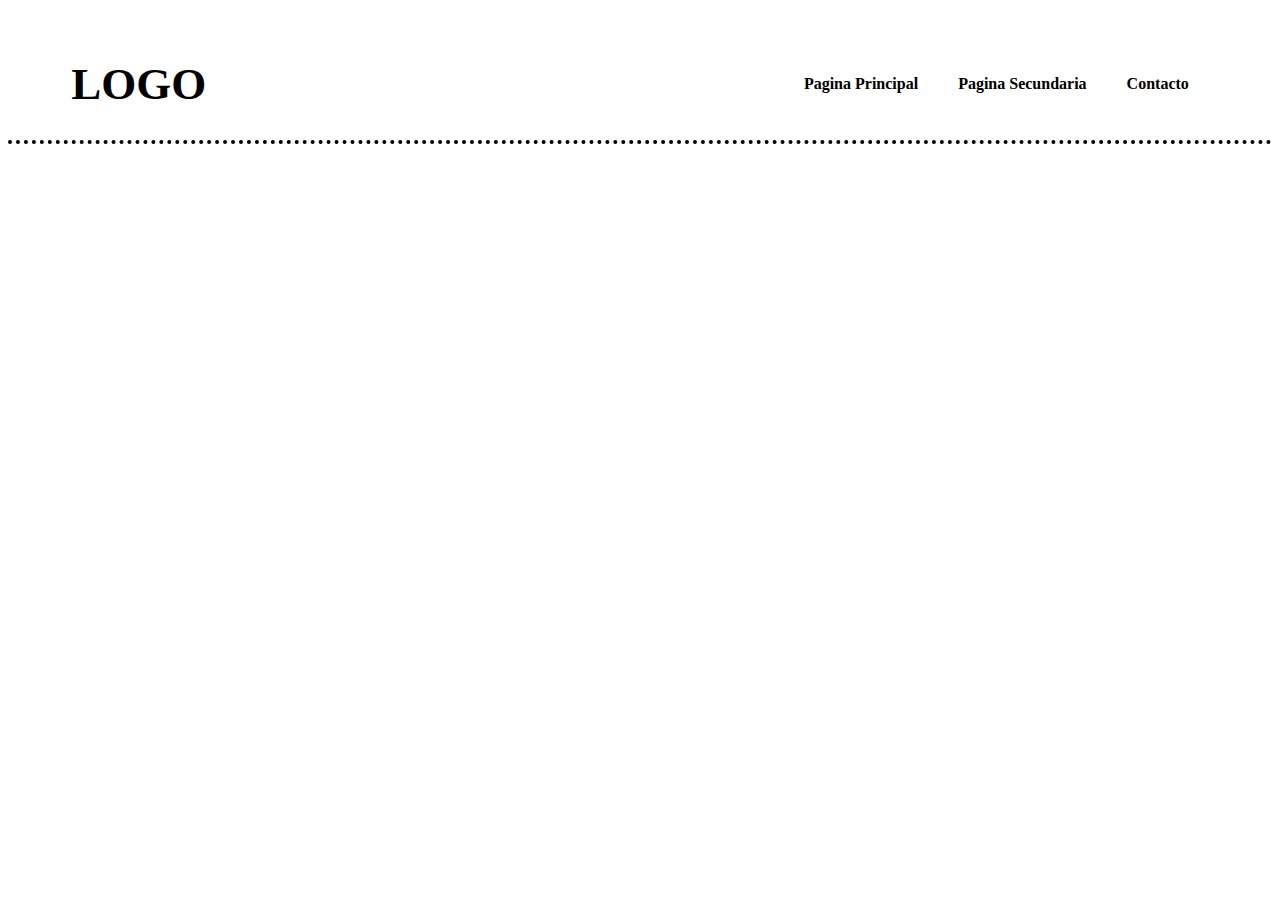
==== index.html @ c2d1339f "Inicio de la pagina" ====
<!DOCTYPE html>
<html lang="es">
<head>
    <meta charset="UTF-8">
    <meta name="viewport" content="width=device-width, initial-scale=1.0">
    <title>Pagina Principal</title>
    <link rel="stylesheet" href="estilo.css">
</head>
<body>
    <header>
        <nav>
            <h1>LOGO</h1>
            <div>
                    <a href="">Pagina Principal</a>
                    <a href="">Pagina Secundaria</a>
                    <a href="">Contacto</a>
            </div>
        </nav>
    </header>
</body>
</html>
---- estilo.css ----
nav {
    display: flex;
    align-items: center;
    justify-content: space-between;
    padding-top: 20px;
    padding-left: 5%;
    padding-right: 5%;
    font-weight: bold;
    border-bottom: 4px dotted black;
}

h1 {
    font-size: 45px;
}

div{
    display: flex;
    justify-content: space-between;
}

a {
    color: black;
    text-decoration: none;
    padding: 20px;
}

a:hover {
    color: aqua;
}
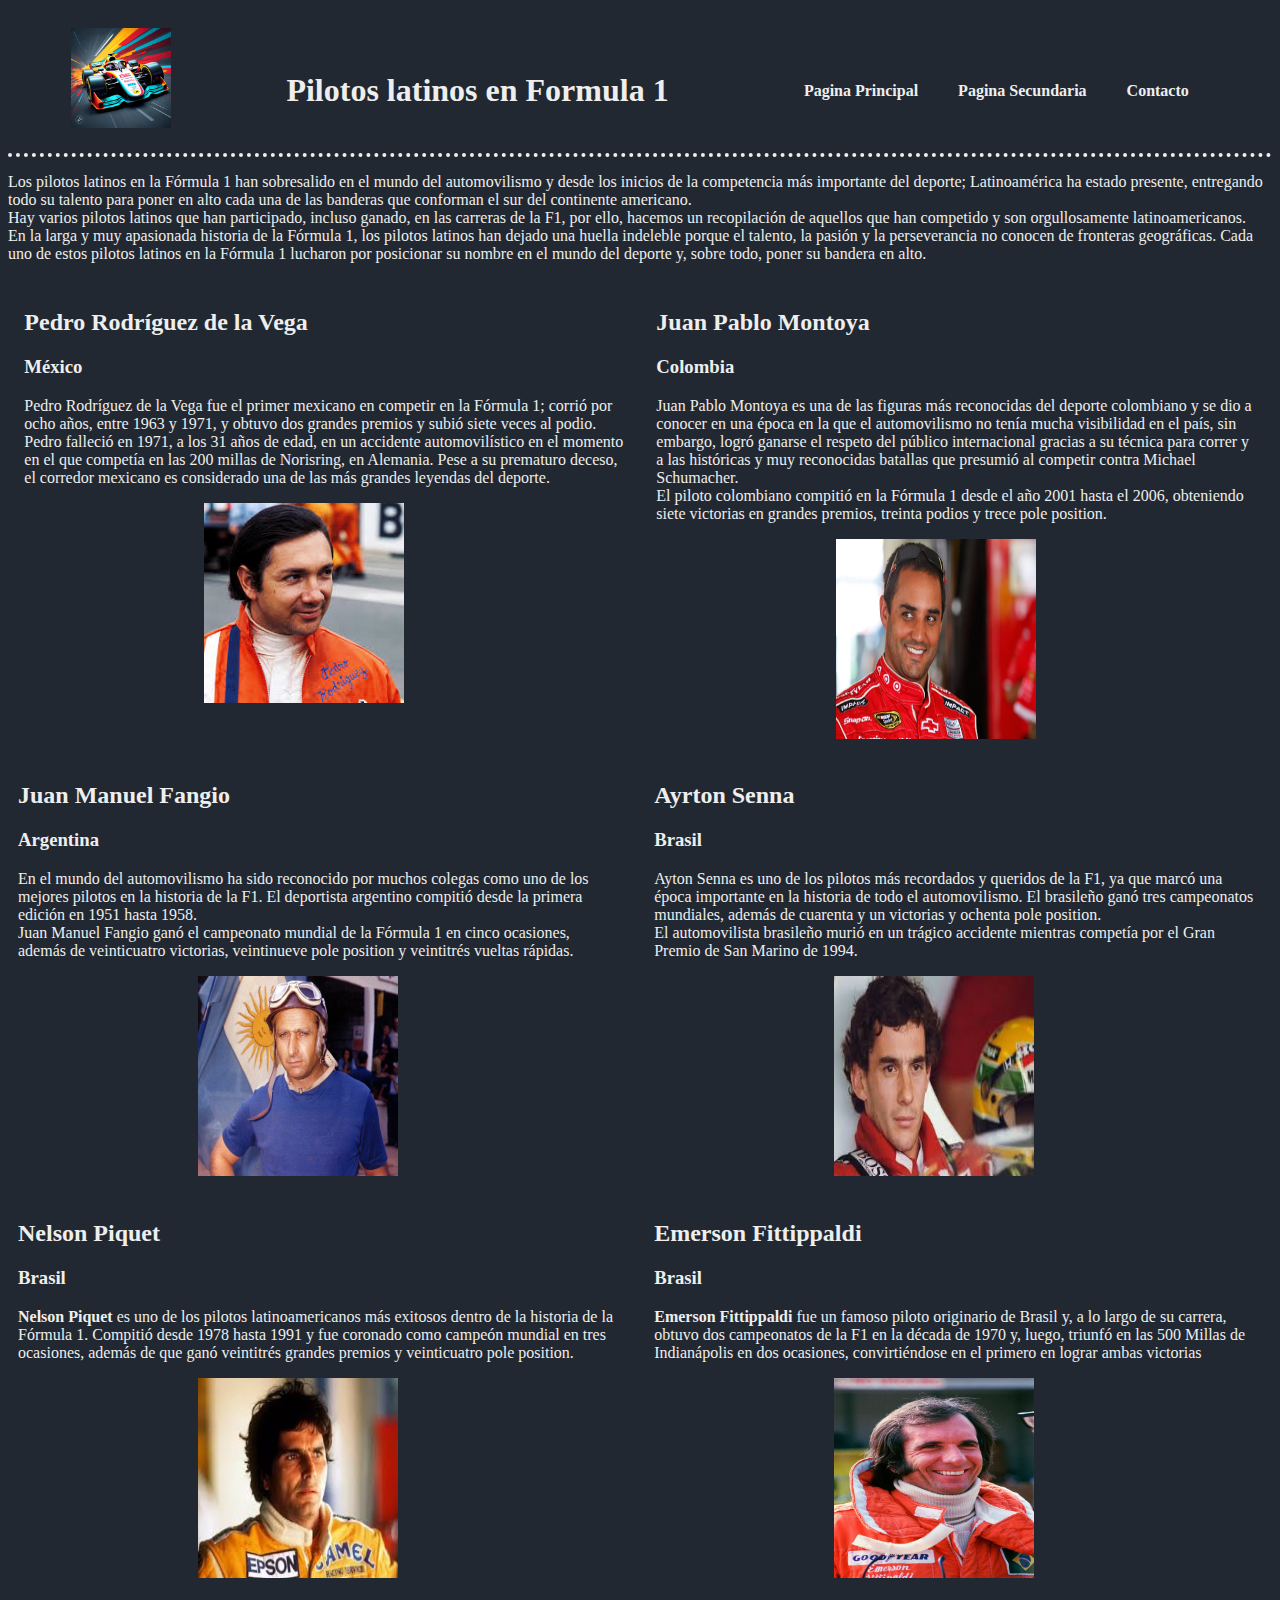
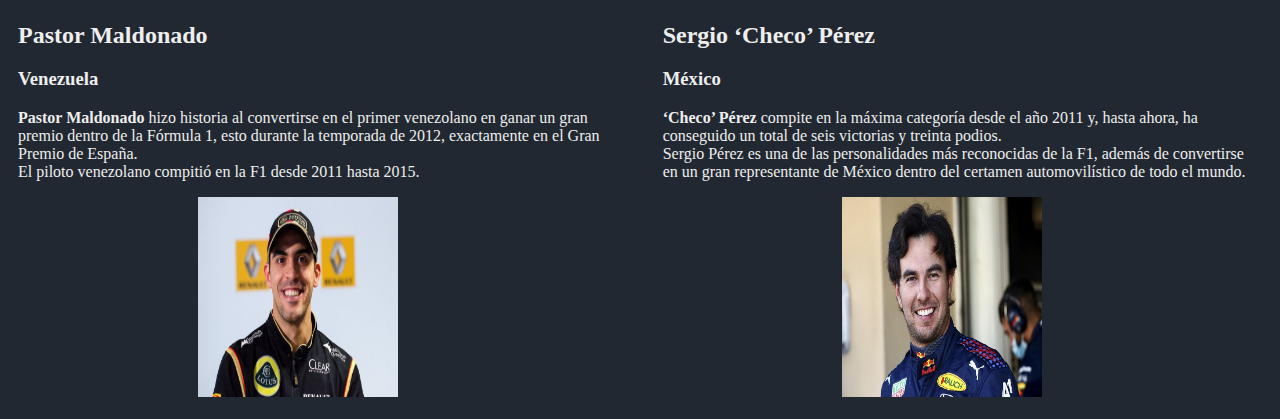
==== commit 8730de37: "Avance en la pagina principal" ====
--- a/index.html
+++ b/index.html
@@ -9,13 +9,113 @@
 <body>
     <header>
         <nav>
-            <h1>LOGO</h1>
-            <div>
+            <img src="img/logo_de_una_pagina_web_de_una_formula_uno_orientada_en_latinoamerica.jpeg" alt="" id="logo">
+            <h1 id="titulo">Pilotos latinos en Formula 1</h1>
+            <div id="menu">
                     <a href="">Pagina Principal</a>
                     <a href="">Pagina Secundaria</a>
                     <a href="">Contacto</a>
             </div>
         </nav>
     </header>
+    <div>
+        <p>
+            Los pilotos latinos en la Fórmula 1 han sobresalido en el mundo del automovilismo y desde los inicios de la competencia más importante del deporte; Latinoamérica ha estado presente, entregando todo su talento para poner en alto cada una de las banderas que conforman el sur del continente americano.
+            <br>
+            Hay varios pilotos latinos que han participado, incluso ganado, en las carreras de la F1, por ello, hacemos un recopilación de aquellos que han competido y son orgullosamente latinoamericanos.
+            <br>
+            En la larga y muy apasionada historia de la Fórmula 1, los pilotos latinos han dejado una huella indeleble porque el talento, la pasión y la perseverancia no conocen de fronteras geográficas. Cada uno de estos pilotos latinos en la Fórmula 1 lucharon por posicionar su nombre en el mundo del deporte y, sobre todo, poner su bandera en alto.
+        </p>
+    </div>
+    <div id="contenedor">
+        <br>
+        <div class="pilotos">
+            <h2>Pedro Rodríguez de la Vega</h2>
+            <h3>México</h3>
+            <p>
+                Pedro Rodríguez de la Vega fue el primer mexicano en competir en la Fórmula 1; corrió por ocho años, entre 1963 y 1971, y obtuvo dos grandes premios y subió siete veces al podio.
+                <br>
+                Pedro falleció en 1971, a los 31 años de edad, en un accidente automovilístico en el momento en el que competía en las 200 millas de Norisring, en Alemania. Pese a su prematuro deceso, el corredor mexicano es considerado una de las más grandes leyendas del deporte.
+            </p>
+            <img src="img/Pedro Rodríguez de la Vega.jpeg" alt="" class="imgPiloto">
+        </div>
+        <br>
+        <div class="pilotos">
+            <h2>Juan Pablo Montoya</h2>
+            <h3>Colombia</h3>
+            <p>
+                Juan Pablo Montoya es una de las figuras más reconocidas del deporte colombiano y se dio a conocer en una época en la que el automovilismo no tenía mucha visibilidad en el país, sin embargo, logró ganarse el respeto del público internacional gracias a su técnica para correr y a las históricas y muy reconocidas batallas que presumió al competir contra Michael Schumacher.
+                <br>
+                El piloto colombiano compitió en la Fórmula 1 desde el año 2001 hasta el 2006, obteniendo siete victorias en grandes premios, treinta podios y trece pole position.
+            </p>
+            <img src="img/Juan Pablo Montoya.jpg" alt="" class="imgPiloto">
+        </div>
+        <br>
+        <div class="pilotos">
+            <h2>Juan Manuel Fangio</h2>
+            <h3>Argentina</h3>
+            <p>
+                En el mundo del automovilismo ha sido reconocido por muchos colegas como uno de los mejores pilotos en la historia de la F1. El deportista argentino compitió desde la primera edición en 1951 hasta 1958.
+                <br>
+                Juan Manuel Fangio ganó el campeonato mundial de la Fórmula 1 en cinco ocasiones, además de veinticuatro victorias, veintinueve pole position y veintitrés vueltas rápidas.
+            </p>
+            <img src="img/Juan Manuel Fangio.jpg" alt="" class="imgPiloto">
+        </div>
+        <br>
+        <div class="pilotos">
+            <h2>Ayrton Senna</h2>
+            <h3>Brasil</h3>
+            <p>
+                Ayton Senna es uno de los pilotos más recordados y queridos de la F1, ya que marcó una época importante en la historia de todo el automovilismo. El brasileño ganó tres campeonatos mundiales, además de cuarenta y un victorias y ochenta pole position.
+                <br>
+                El automovilista brasileño murió en un trágico accidente mientras competía por el Gran Premio de San Marino de 1994.
+            </p>
+            <img src="img/Ayrton Senna.jpeg" alt="" class="imgPiloto">
+        </div>
+        <br>
+        <div class="pilotos">
+            <h2>Nelson Piquet</h2>
+            <h3>Brasil</h3>
+            <p>
+                <strong>Nelson Piquet</strong> es uno de los pilotos latinoamericanos más exitosos dentro de la historia de la Fórmula 1. Compitió desde 1978 hasta 1991 y fue coronado como campeón mundial en tres ocasiones, además de que ganó veintitrés grandes premios y veinticuatro pole position.
+            </p>
+            <img src="img/Nelson Piquet.jpeg" alt="" class="imgPiloto">
+        </div>
+        <br>
+        <div class="pilotos">
+            <h2>Emerson Fittippaldi</h2>
+            <h3>Brasil</h3>
+            <p>
+                <strong>Emerson Fittippaldi</strong> fue un famoso piloto originario de Brasil y, a lo largo de su carrera, obtuvo dos campeonatos de la F1 en la década de 1970 y, luego, triunfó en las 500 Millas de Indianápolis en dos ocasiones, convirtiéndose en el primero en lograr ambas victorias
+            </p>
+            <img src="img/Emerson Fittippaldi.jpg" alt="" class="imgPiloto">
+        </div>
+        <br>
+        <div class="pilotos">
+            <h2>Pastor Maldonado</h2>
+            <h3>Venezuela</h3>
+            <p>
+                <strong>Pastor Maldonado</strong> hizo historia al convertirse en el primer venezolano en ganar un gran premio dentro de la Fórmula 1, esto durante la temporada de 2012, exactamente en el Gran Premio de España.
+                <br>
+                El piloto venezolano compitió en la F1 desde 2011 hasta 2015.
+            </p>
+            <img src="img/Pastor Maldonado.jpg" alt="" class="imgPiloto">
+        </div>
+        <br>
+        <div class="pilotos">
+            <h2>Sergio ‘Checo’ Pérez</h2>
+            <h3>México</h3>
+            <p>
+                <strong>‘Checo’ Pérez</strong> compite en la máxima categoría desde el año 2011 y, hasta ahora, ha conseguido un total de seis victorias y treinta podios.
+                <br>
+                Sergio Pérez es una de las personalidades más reconocidas de la F1, además de convertirse en un gran representante de México dentro del certamen automovilístico de todo el mundo.
+            </p>
+            <img src="img/Sergio ‘Checo’ Pérez.jpg" alt="" class="imgPiloto">
+        </div>
+    </div>
+
+
+    
+
 </body>
 </html>--- a/estilo.css
+++ b/estilo.css
@@ -1,3 +1,7 @@
+body {
+    background-color: rgb(34, 40, 49);
+}
+
 nav {
     display: flex;
     align-items: center;
@@ -6,24 +10,52 @@
     padding-left: 5%;
     padding-right: 5%;
     font-weight: bold;
-    border-bottom: 4px dotted black;
+    border-bottom: 4px dotted rgb(238, 238, 238);
 }
 
-h1 {
-    font-size: 45px;
+#logo {
+    width: 100px;
+    height: 100px;
+    padding-bottom: 25px;
 }
 
-div{
+#titulo{
+    color: rgb(238, 238, 238);
+}
+
+#menu{
     display: flex;
     justify-content: space-between;
 }
 
 a {
-    color: black;
+    color: rgb(238, 238, 238);
     text-decoration: none;
     padding: 20px;
 }
 
 a:hover {
-    color: aqua;
+    color: rgb(0, 173, 181);
+}
+
+#contenedor {
+    display: flex;
+    flex-wrap: wrap; /* Asegura que las columnas se mantengan en una sola fila */
+    justify-content: space-between; /* Espacio entre columnas */
+}
+
+.pilotos{
+    flex: 0 0 49%; /* Hace que cada columna ocupe el 49% del ancho del contenedor */
+    padding: 10px;
+    box-sizing: border-box;
+}
+
+p,h2,h3 {
+    color: rgb(238, 238, 238);
+}
+
+.imgPiloto{
+    padding-left: 30%;
+    width: 200px;
+    height: 200px;
 }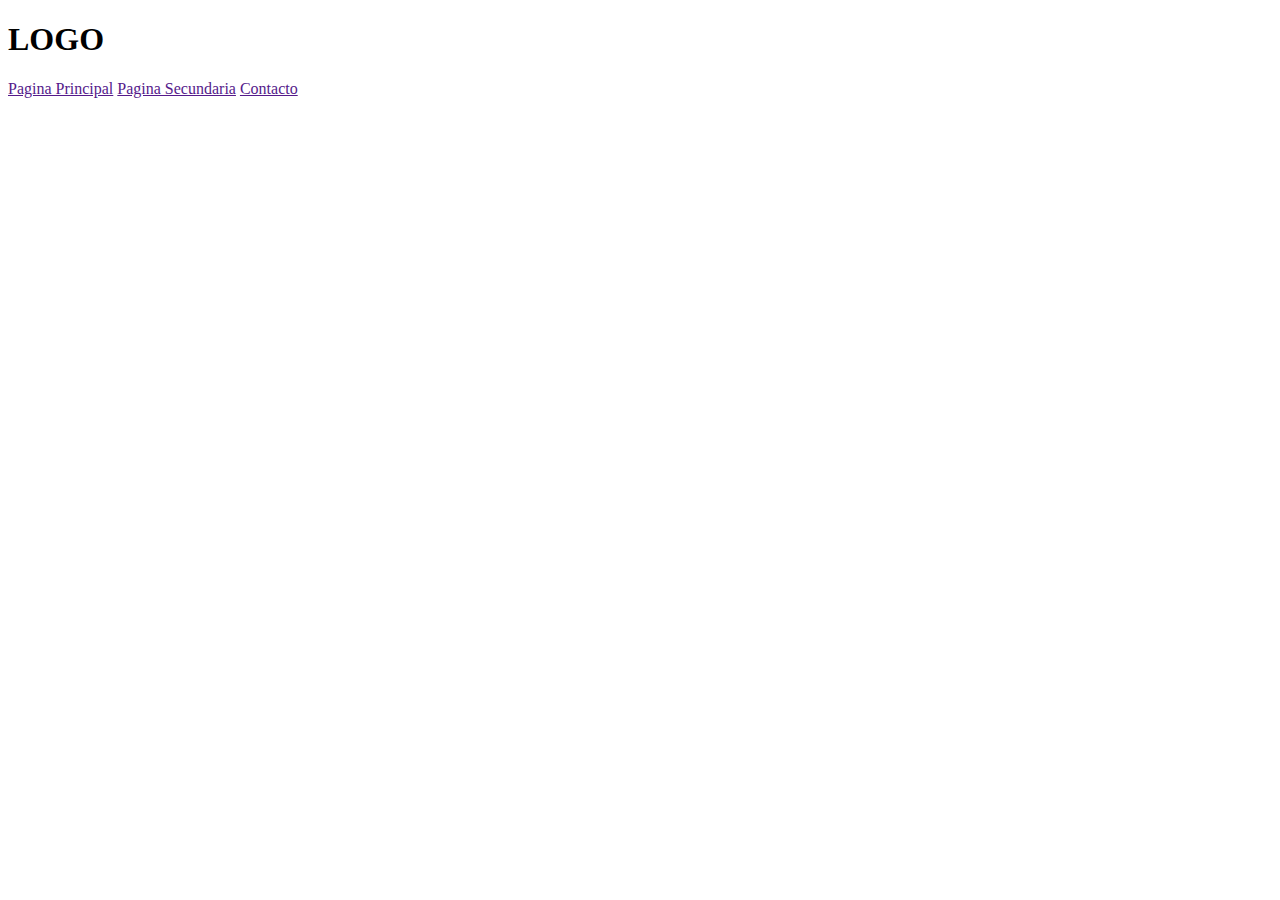
==== commit bcc73770: "Solo estructura" ====
--- a/index.html
+++ b/index.html
@@ -1,121 +1,20 @@
 <!DOCTYPE html>
-<html lang="es">
+<html lang="en">
 <head>
     <meta charset="UTF-8">
     <meta name="viewport" content="width=device-width, initial-scale=1.0">
-    <title>Pagina Principal</title>
-    <link rel="stylesheet" href="estilo.css">
+    <title>Formula 1</title>
 </head>
 <body>
     <header>
         <nav>
-            <img src="img/logo_de_una_pagina_web_de_una_formula_uno_orientada_en_latinoamerica.jpeg" alt="" id="logo">
-            <h1 id="titulo">Pilotos latinos en Formula 1</h1>
-            <div id="menu">
+            <h1>LOGO</h1>
+            <div>
                     <a href="">Pagina Principal</a>
                     <a href="">Pagina Secundaria</a>
                     <a href="">Contacto</a>
             </div>
         </nav>
-    </header>
-    <div>
-        <p>
-            Los pilotos latinos en la Fórmula 1 han sobresalido en el mundo del automovilismo y desde los inicios de la competencia más importante del deporte; Latinoamérica ha estado presente, entregando todo su talento para poner en alto cada una de las banderas que conforman el sur del continente americano.
-            <br>
-            Hay varios pilotos latinos que han participado, incluso ganado, en las carreras de la F1, por ello, hacemos un recopilación de aquellos que han competido y son orgullosamente latinoamericanos.
-            <br>
-            En la larga y muy apasionada historia de la Fórmula 1, los pilotos latinos han dejado una huella indeleble porque el talento, la pasión y la perseverancia no conocen de fronteras geográficas. Cada uno de estos pilotos latinos en la Fórmula 1 lucharon por posicionar su nombre en el mundo del deporte y, sobre todo, poner su bandera en alto.
-        </p>
-    </div>
-    <div id="contenedor">
-        <br>
-        <div class="pilotos">
-            <h2>Pedro Rodríguez de la Vega</h2>
-            <h3>México</h3>
-            <p>
-                Pedro Rodríguez de la Vega fue el primer mexicano en competir en la Fórmula 1; corrió por ocho años, entre 1963 y 1971, y obtuvo dos grandes premios y subió siete veces al podio.
-                <br>
-                Pedro falleció en 1971, a los 31 años de edad, en un accidente automovilístico en el momento en el que competía en las 200 millas de Norisring, en Alemania. Pese a su prematuro deceso, el corredor mexicano es considerado una de las más grandes leyendas del deporte.
-            </p>
-            <img src="img/Pedro Rodríguez de la Vega.jpeg" alt="" class="imgPiloto">
-        </div>
-        <br>
-        <div class="pilotos">
-            <h2>Juan Pablo Montoya</h2>
-            <h3>Colombia</h3>
-            <p>
-                Juan Pablo Montoya es una de las figuras más reconocidas del deporte colombiano y se dio a conocer en una época en la que el automovilismo no tenía mucha visibilidad en el país, sin embargo, logró ganarse el respeto del público internacional gracias a su técnica para correr y a las históricas y muy reconocidas batallas que presumió al competir contra Michael Schumacher.
-                <br>
-                El piloto colombiano compitió en la Fórmula 1 desde el año 2001 hasta el 2006, obteniendo siete victorias en grandes premios, treinta podios y trece pole position.
-            </p>
-            <img src="img/Juan Pablo Montoya.jpg" alt="" class="imgPiloto">
-        </div>
-        <br>
-        <div class="pilotos">
-            <h2>Juan Manuel Fangio</h2>
-            <h3>Argentina</h3>
-            <p>
-                En el mundo del automovilismo ha sido reconocido por muchos colegas como uno de los mejores pilotos en la historia de la F1. El deportista argentino compitió desde la primera edición en 1951 hasta 1958.
-                <br>
-                Juan Manuel Fangio ganó el campeonato mundial de la Fórmula 1 en cinco ocasiones, además de veinticuatro victorias, veintinueve pole position y veintitrés vueltas rápidas.
-            </p>
-            <img src="img/Juan Manuel Fangio.jpg" alt="" class="imgPiloto">
-        </div>
-        <br>
-        <div class="pilotos">
-            <h2>Ayrton Senna</h2>
-            <h3>Brasil</h3>
-            <p>
-                Ayton Senna es uno de los pilotos más recordados y queridos de la F1, ya que marcó una época importante en la historia de todo el automovilismo. El brasileño ganó tres campeonatos mundiales, además de cuarenta y un victorias y ochenta pole position.
-                <br>
-                El automovilista brasileño murió en un trágico accidente mientras competía por el Gran Premio de San Marino de 1994.
-            </p>
-            <img src="img/Ayrton Senna.jpeg" alt="" class="imgPiloto">
-        </div>
-        <br>
-        <div class="pilotos">
-            <h2>Nelson Piquet</h2>
-            <h3>Brasil</h3>
-            <p>
-                <strong>Nelson Piquet</strong> es uno de los pilotos latinoamericanos más exitosos dentro de la historia de la Fórmula 1. Compitió desde 1978 hasta 1991 y fue coronado como campeón mundial en tres ocasiones, además de que ganó veintitrés grandes premios y veinticuatro pole position.
-            </p>
-            <img src="img/Nelson Piquet.jpeg" alt="" class="imgPiloto">
-        </div>
-        <br>
-        <div class="pilotos">
-            <h2>Emerson Fittippaldi</h2>
-            <h3>Brasil</h3>
-            <p>
-                <strong>Emerson Fittippaldi</strong> fue un famoso piloto originario de Brasil y, a lo largo de su carrera, obtuvo dos campeonatos de la F1 en la década de 1970 y, luego, triunfó en las 500 Millas de Indianápolis en dos ocasiones, convirtiéndose en el primero en lograr ambas victorias
-            </p>
-            <img src="img/Emerson Fittippaldi.jpg" alt="" class="imgPiloto">
-        </div>
-        <br>
-        <div class="pilotos">
-            <h2>Pastor Maldonado</h2>
-            <h3>Venezuela</h3>
-            <p>
-                <strong>Pastor Maldonado</strong> hizo historia al convertirse en el primer venezolano en ganar un gran premio dentro de la Fórmula 1, esto durante la temporada de 2012, exactamente en el Gran Premio de España.
-                <br>
-                El piloto venezolano compitió en la F1 desde 2011 hasta 2015.
-            </p>
-            <img src="img/Pastor Maldonado.jpg" alt="" class="imgPiloto">
-        </div>
-        <br>
-        <div class="pilotos">
-            <h2>Sergio ‘Checo’ Pérez</h2>
-            <h3>México</h3>
-            <p>
-                <strong>‘Checo’ Pérez</strong> compite en la máxima categoría desde el año 2011 y, hasta ahora, ha conseguido un total de seis victorias y treinta podios.
-                <br>
-                Sergio Pérez es una de las personalidades más reconocidas de la F1, además de convertirse en un gran representante de México dentro del certamen automovilístico de todo el mundo.
-            </p>
-            <img src="img/Sergio ‘Checo’ Pérez.jpg" alt="" class="imgPiloto">
-        </div>
-    </div>
-
-
-    
-
+    </header> 
 </body>
 </html>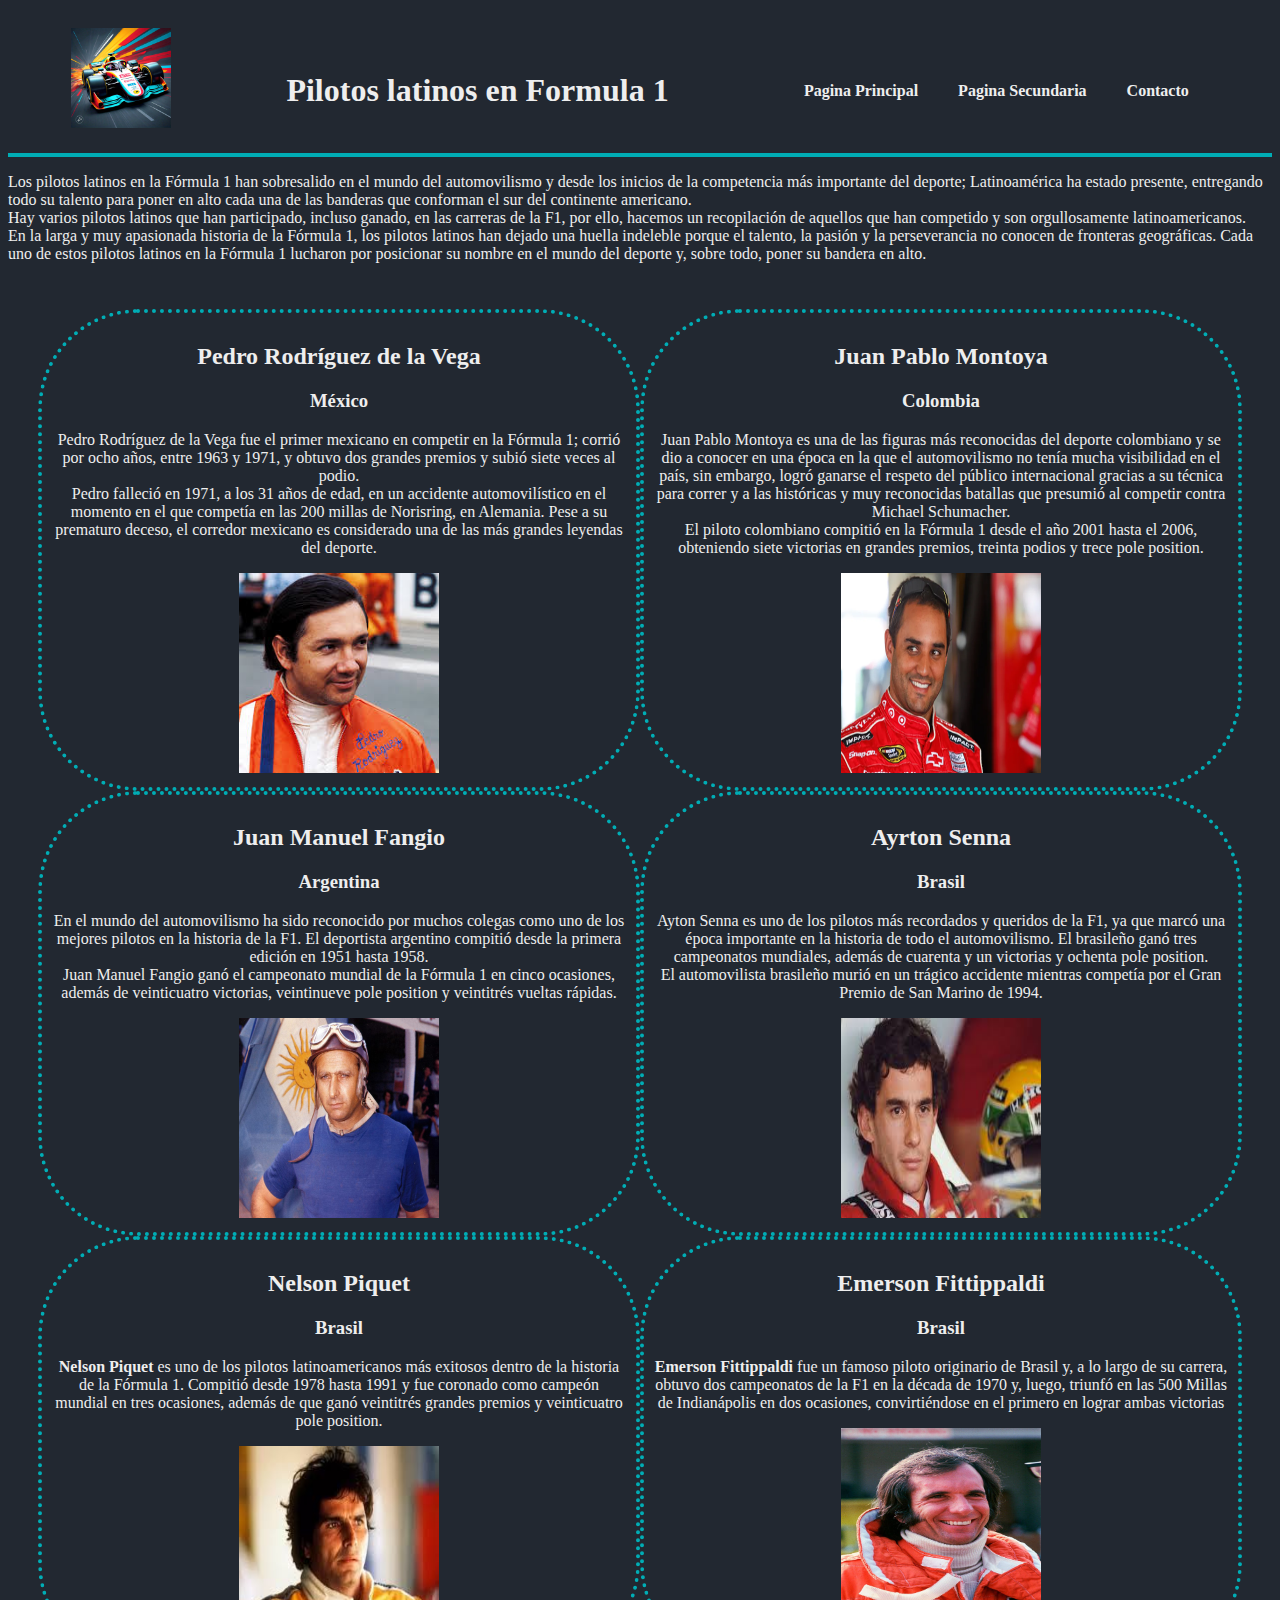
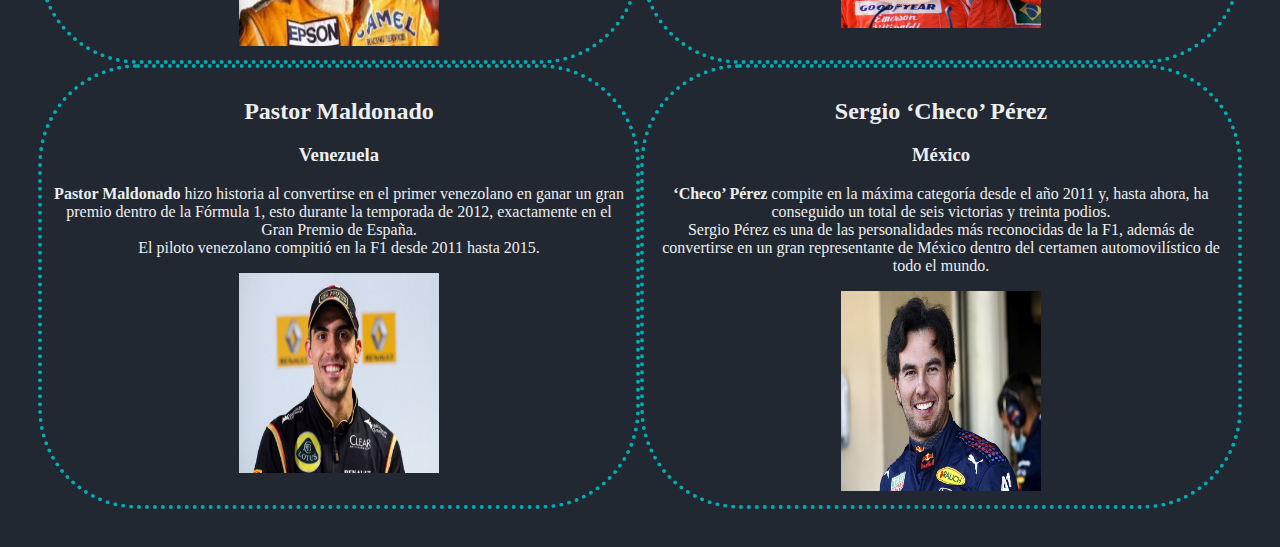
==== commit 740a9e34: "Avance en pagina principal" ====
--- a/index.html
+++ b/index.html
@@ -1,20 +1,121 @@
 <!DOCTYPE html>
-<html lang="en">
+<html lang="es">
 <head>
     <meta charset="UTF-8">
     <meta name="viewport" content="width=device-width, initial-scale=1.0">
-    <title>Formula 1</title>
+    <title>Pagina Principal</title>
+    <link rel="stylesheet" href="estilo.css">
 </head>
 <body>
     <header>
         <nav>
-            <h1>LOGO</h1>
-            <div>
+            <img src="img/logo_de_una_pagina_web_de_una_formula_uno_orientada_en_latinoamerica.jpeg" alt="Logo de formula 1" id="logo">
+            <h1 id="titulo">Pilotos latinos en Formula 1</h1>
+            <div id="menu">
                     <a href="">Pagina Principal</a>
                     <a href="">Pagina Secundaria</a>
                     <a href="">Contacto</a>
             </div>
         </nav>
-    </header> 
+    </header>
+    <div>
+        <p>
+            Los pilotos latinos en la Fórmula 1 han sobresalido en el mundo del automovilismo y desde los inicios de la competencia más importante del deporte; Latinoamérica ha estado presente, entregando todo su talento para poner en alto cada una de las banderas que conforman el sur del continente americano.
+            <br>
+            Hay varios pilotos latinos que han participado, incluso ganado, en las carreras de la F1, por ello, hacemos un recopilación de aquellos que han competido y son orgullosamente latinoamericanos.
+            <br>
+            En la larga y muy apasionada historia de la Fórmula 1, los pilotos latinos han dejado una huella indeleble porque el talento, la pasión y la perseverancia no conocen de fronteras geográficas. Cada uno de estos pilotos latinos en la Fórmula 1 lucharon por posicionar su nombre en el mundo del deporte y, sobre todo, poner su bandera en alto.
+        </p>
+    </div>
+    <div id="contenedor">
+        <br>
+        <div class="pilotos">
+            <h2>Pedro Rodríguez de la Vega</h2>
+            <h3>México</h3>
+            <p>
+                Pedro Rodríguez de la Vega fue el primer mexicano en competir en la Fórmula 1; corrió por ocho años, entre 1963 y 1971, y obtuvo dos grandes premios y subió siete veces al podio.
+                <br>
+                Pedro falleció en 1971, a los 31 años de edad, en un accidente automovilístico en el momento en el que competía en las 200 millas de Norisring, en Alemania. Pese a su prematuro deceso, el corredor mexicano es considerado una de las más grandes leyendas del deporte.
+            </p>
+            <img src="img/Pedro Rodríguez de la Vega.jpeg" alt="Imagen de Pedro Rodriguez de la vega" class="imgPiloto">
+        </div>
+        <br>
+        <div class="pilotos">
+            <h2>Juan Pablo Montoya</h2>
+            <h3>Colombia</h3>
+            <p>
+                Juan Pablo Montoya es una de las figuras más reconocidas del deporte colombiano y se dio a conocer en una época en la que el automovilismo no tenía mucha visibilidad en el país, sin embargo, logró ganarse el respeto del público internacional gracias a su técnica para correr y a las históricas y muy reconocidas batallas que presumió al competir contra Michael Schumacher.
+                <br>
+                El piloto colombiano compitió en la Fórmula 1 desde el año 2001 hasta el 2006, obteniendo siete victorias en grandes premios, treinta podios y trece pole position.
+            </p>
+            <img src="img/Juan Pablo Montoya.jpg" alt="Imagen" class="imgPiloto">
+        </div>
+        <br>
+        <div class="pilotos">
+            <h2>Juan Manuel Fangio</h2>
+            <h3>Argentina</h3>
+            <p>
+                En el mundo del automovilismo ha sido reconocido por muchos colegas como uno de los mejores pilotos en la historia de la F1. El deportista argentino compitió desde la primera edición en 1951 hasta 1958.
+                <br>
+                Juan Manuel Fangio ganó el campeonato mundial de la Fórmula 1 en cinco ocasiones, además de veinticuatro victorias, veintinueve pole position y veintitrés vueltas rápidas.
+            </p>
+            <img src="img/Juan Manuel Fangio.jpg" alt="" class="imgPiloto">
+        </div>
+        <br>
+        <div class="pilotos">
+            <h2>Ayrton Senna</h2>
+            <h3>Brasil</h3>
+            <p>
+                Ayton Senna es uno de los pilotos más recordados y queridos de la F1, ya que marcó una época importante en la historia de todo el automovilismo. El brasileño ganó tres campeonatos mundiales, además de cuarenta y un victorias y ochenta pole position.
+                <br>
+                El automovilista brasileño murió en un trágico accidente mientras competía por el Gran Premio de San Marino de 1994.
+            </p>
+            <img src="img/Ayrton Senna.jpeg" alt="" class="imgPiloto">
+        </div>
+        <br>
+        <div class="pilotos">
+            <h2>Nelson Piquet</h2>
+            <h3>Brasil</h3>
+            <p>
+                <strong>Nelson Piquet</strong> es uno de los pilotos latinoamericanos más exitosos dentro de la historia de la Fórmula 1. Compitió desde 1978 hasta 1991 y fue coronado como campeón mundial en tres ocasiones, además de que ganó veintitrés grandes premios y veinticuatro pole position.
+            </p>
+            <img src="img/Nelson Piquet.jpeg" alt="" class="imgPiloto">
+        </div>
+        <br>
+        <div class="pilotos">
+            <h2>Emerson Fittippaldi</h2>
+            <h3>Brasil</h3>
+            <p>
+                <strong>Emerson Fittippaldi</strong> fue un famoso piloto originario de Brasil y, a lo largo de su carrera, obtuvo dos campeonatos de la F1 en la década de 1970 y, luego, triunfó en las 500 Millas de Indianápolis en dos ocasiones, convirtiéndose en el primero en lograr ambas victorias
+            </p>
+            <img src="img/Emerson Fittippaldi.jpg" alt="" class="imgPiloto">
+        </div>
+        <br>
+        <div class="pilotos">
+            <h2>Pastor Maldonado</h2>
+            <h3>Venezuela</h3>
+            <p>
+                <strong>Pastor Maldonado</strong> hizo historia al convertirse en el primer venezolano en ganar un gran premio dentro de la Fórmula 1, esto durante la temporada de 2012, exactamente en el Gran Premio de España.
+                <br>
+                El piloto venezolano compitió en la F1 desde 2011 hasta 2015.
+            </p>
+            <img src="img/Pastor Maldonado.jpg" alt="" class="imgPiloto">
+        </div>
+        <br>
+        <div class="pilotos">
+            <h2>Sergio ‘Checo’ Pérez</h2>
+            <h3>México</h3>
+            <p>
+                <strong>‘Checo’ Pérez</strong> compite en la máxima categoría desde el año 2011 y, hasta ahora, ha conseguido un total de seis victorias y treinta podios.
+                <br>
+                Sergio Pérez es una de las personalidades más reconocidas de la F1, además de convertirse en un gran representante de México dentro del certamen automovilístico de todo el mundo.
+            </p>
+            <img src="img/Sergio ‘Checo’ Pérez.jpg" alt="" class="imgPiloto">
+        </div>
+    </div>
+
+
+    
+
 </body>
 </html>--- a/estilo.css
+++ b/estilo.css
@@ -0,0 +1,66 @@
+body {
+    background-color: rgb(34, 40, 49);
+    font-family: Verdana;
+}
+
+nav {
+    display: flex;
+    align-items: center;
+    justify-content: space-between;
+    padding-top: 20px;
+    padding-left: 5%;
+    padding-right: 5%;
+    font-weight: bold;
+    border-bottom: 4px solid rgb(0, 173, 181);
+}
+
+#logo {
+    width: 100px;
+    height: 100px;
+    padding-bottom: 25px;
+}
+
+#titulo{
+    color: rgb(238, 238, 238);
+}
+
+#menu{
+    display: flex;
+    justify-content: space-between;
+}
+
+a {
+    color: rgb(238, 238, 238);
+    text-decoration: none;
+    padding: 20px;
+}
+
+a:hover {
+    color: rgb(0, 173, 181);
+}
+
+#contenedor {
+    display: flex;
+    flex-wrap: wrap; /* Asegura que las columnas se mantengan en una sola fila */
+    justify-content: space-between; /* Espacio entre columnas */
+    padding: 30px;
+}
+
+.pilotos{
+    flex: 0 0 50%; /* Hace que cada columna ocupe el 49% del ancho del contenedor */
+    padding: 10px;
+    box-sizing: border-box;
+    border: 4px Dotted rgb(0, 173, 181);
+    border-radius: 100px;
+    text-align: center;
+}
+
+
+p,h2,h3 {
+    color: rgb(238, 238, 238);
+}
+
+.imgPiloto{
+    width: 200px;
+    height: 200px;
+}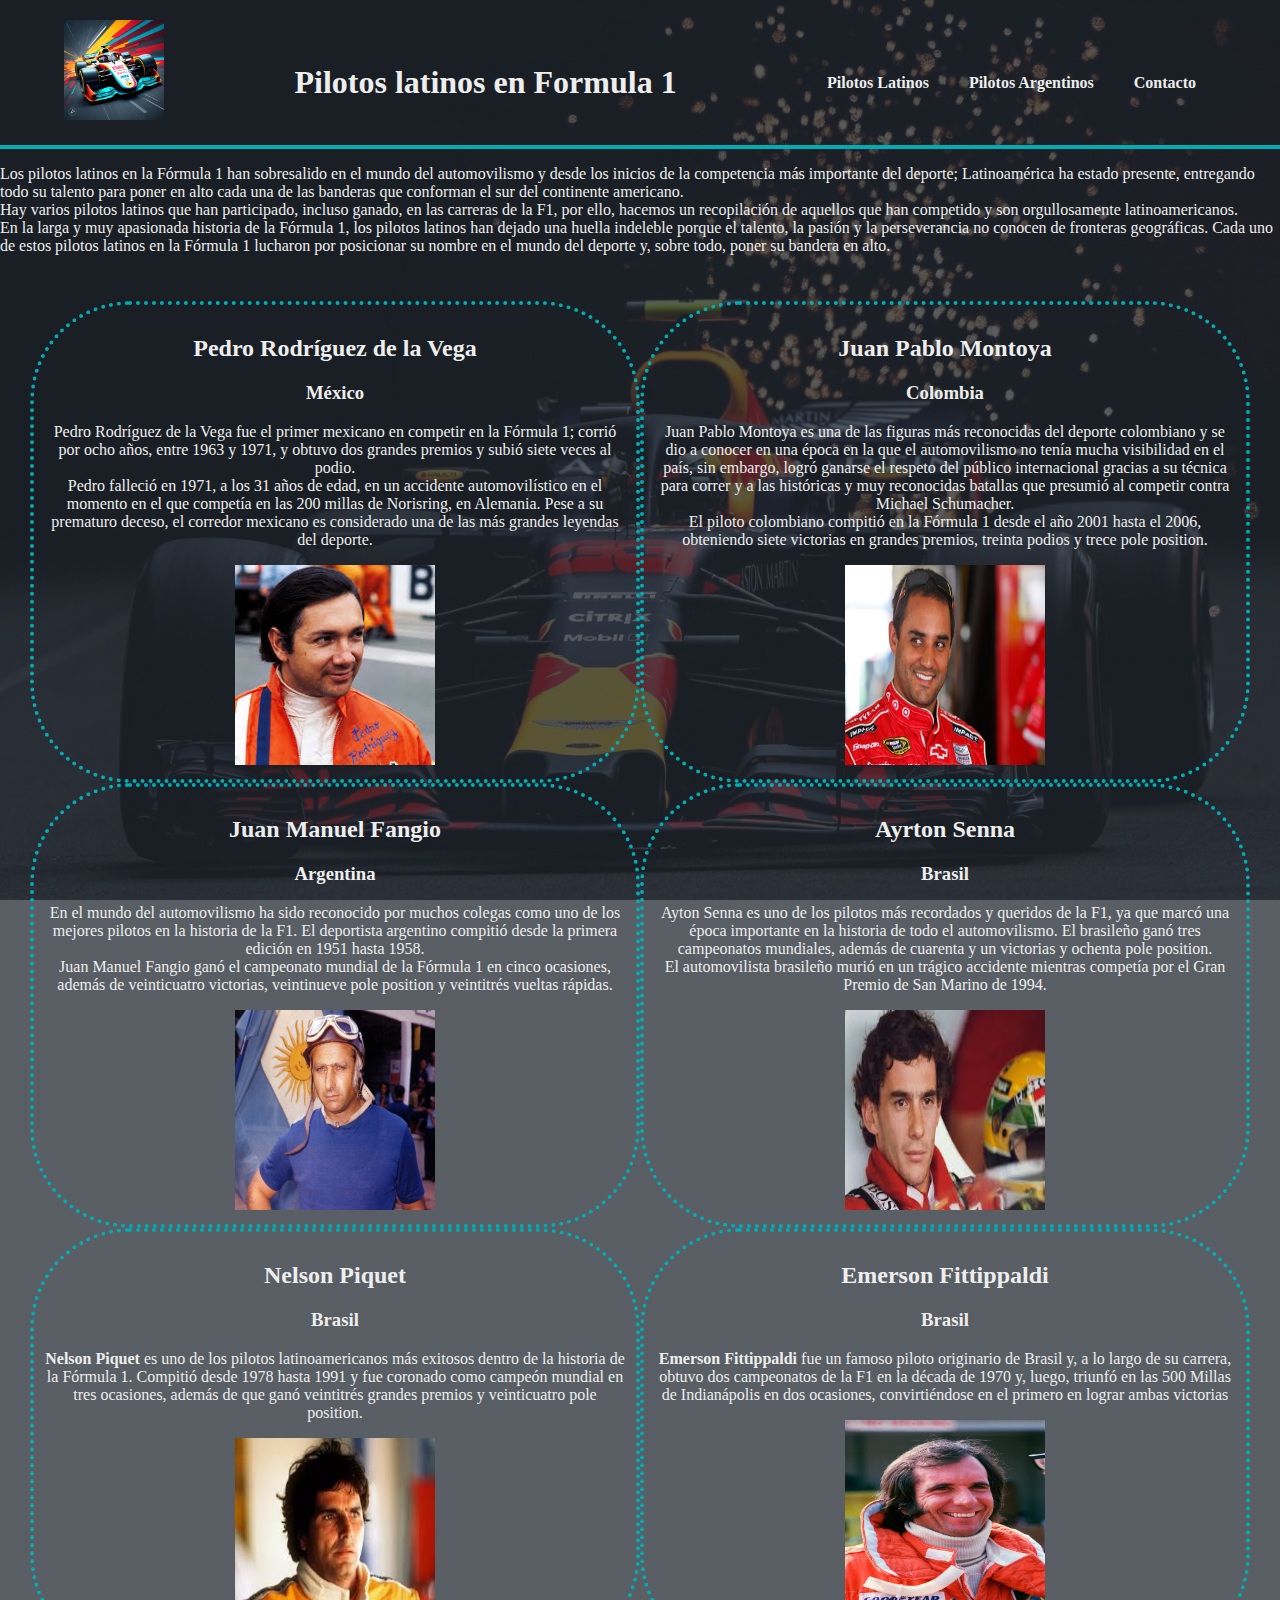
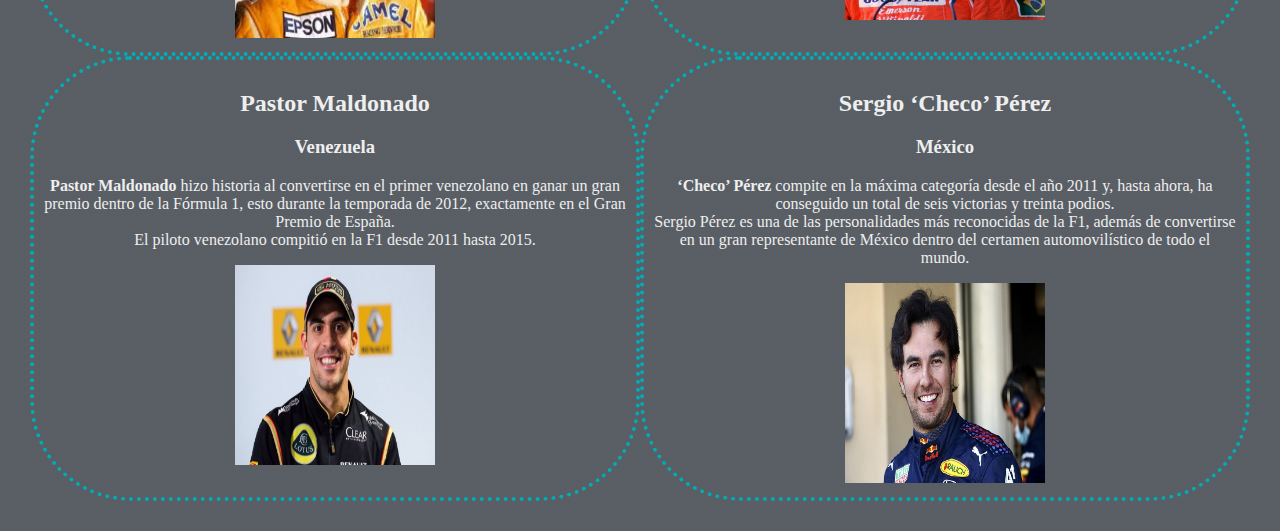
==== commit 9f20f7fc: "Avance en la Pagina Principal y Contacto" ====
--- a/index.html
+++ b/index.html
@@ -3,8 +3,8 @@
 <head>
     <meta charset="UTF-8">
     <meta name="viewport" content="width=device-width, initial-scale=1.0">
-    <title>Pagina Principal</title>
-    <link rel="stylesheet" href="estilo.css">
+    <title>Pilotos Latinos</title>
+    <link rel="stylesheet" href="Principal.css">
 </head>
 <body>
     <header>
@@ -12,105 +12,107 @@
             <img src="img/logo_de_una_pagina_web_de_una_formula_uno_orientada_en_latinoamerica.jpeg" alt="Logo de formula 1" id="logo">
             <h1 id="titulo">Pilotos latinos en Formula 1</h1>
             <div id="menu">
-                    <a href="">Pagina Principal</a>
-                    <a href="">Pagina Secundaria</a>
-                    <a href="">Contacto</a>
+                    <a href="index.html">Pilotos Latinos</a>
+                    <a href="">Pilotos Argentinos</a>
+                    <a href="contacto.html">Contacto</a>
             </div>
         </nav>
     </header>
     <div>
-        <p>
-            Los pilotos latinos en la Fórmula 1 han sobresalido en el mundo del automovilismo y desde los inicios de la competencia más importante del deporte; Latinoamérica ha estado presente, entregando todo su talento para poner en alto cada una de las banderas que conforman el sur del continente americano.
+        <div>
+            <p>
+                Los pilotos latinos en la Fórmula 1 han sobresalido en el mundo del automovilismo y desde los inicios de la competencia más importante del deporte; Latinoamérica ha estado presente, entregando todo su talento para poner en alto cada una de las banderas que conforman el sur del continente americano.
+                <br>
+                Hay varios pilotos latinos que han participado, incluso ganado, en las carreras de la F1, por ello, hacemos un recopilación de aquellos que han competido y son orgullosamente latinoamericanos.
+                <br>
+                En la larga y muy apasionada historia de la Fórmula 1, los pilotos latinos han dejado una huella indeleble porque el talento, la pasión y la perseverancia no conocen de fronteras geográficas. Cada uno de estos pilotos latinos en la Fórmula 1 lucharon por posicionar su nombre en el mundo del deporte y, sobre todo, poner su bandera en alto.
+            </p>
+        </div>
+        <div id="contenedor">
             <br>
-            Hay varios pilotos latinos que han participado, incluso ganado, en las carreras de la F1, por ello, hacemos un recopilación de aquellos que han competido y son orgullosamente latinoamericanos.
+            <div class="pilotos">
+                <h2>Pedro Rodríguez de la Vega</h2>
+                <h3>México</h3>
+                <p>
+                    Pedro Rodríguez de la Vega fue el primer mexicano en competir en la Fórmula 1; corrió por ocho años, entre 1963 y 1971, y obtuvo dos grandes premios y subió siete veces al podio.
+                    <br>
+                    Pedro falleció en 1971, a los 31 años de edad, en un accidente automovilístico en el momento en el que competía en las 200 millas de Norisring, en Alemania. Pese a su prematuro deceso, el corredor mexicano es considerado una de las más grandes leyendas del deporte.
+                </p>
+                <img src="img/pilotos/Pedro Rodríguez de la Vega.jpeg" alt="Imagen de Pedro Rodriguez de la vega" class="imgPiloto">
+            </div>
             <br>
-            En la larga y muy apasionada historia de la Fórmula 1, los pilotos latinos han dejado una huella indeleble porque el talento, la pasión y la perseverancia no conocen de fronteras geográficas. Cada uno de estos pilotos latinos en la Fórmula 1 lucharon por posicionar su nombre en el mundo del deporte y, sobre todo, poner su bandera en alto.
-        </p>
-    </div>
-    <div id="contenedor">
-        <br>
-        <div class="pilotos">
-            <h2>Pedro Rodríguez de la Vega</h2>
-            <h3>México</h3>
-            <p>
-                Pedro Rodríguez de la Vega fue el primer mexicano en competir en la Fórmula 1; corrió por ocho años, entre 1963 y 1971, y obtuvo dos grandes premios y subió siete veces al podio.
-                <br>
-                Pedro falleció en 1971, a los 31 años de edad, en un accidente automovilístico en el momento en el que competía en las 200 millas de Norisring, en Alemania. Pese a su prematuro deceso, el corredor mexicano es considerado una de las más grandes leyendas del deporte.
-            </p>
-            <img src="img/Pedro Rodríguez de la Vega.jpeg" alt="Imagen de Pedro Rodriguez de la vega" class="imgPiloto">
-        </div>
-        <br>
-        <div class="pilotos">
-            <h2>Juan Pablo Montoya</h2>
-            <h3>Colombia</h3>
-            <p>
-                Juan Pablo Montoya es una de las figuras más reconocidas del deporte colombiano y se dio a conocer en una época en la que el automovilismo no tenía mucha visibilidad en el país, sin embargo, logró ganarse el respeto del público internacional gracias a su técnica para correr y a las históricas y muy reconocidas batallas que presumió al competir contra Michael Schumacher.
-                <br>
-                El piloto colombiano compitió en la Fórmula 1 desde el año 2001 hasta el 2006, obteniendo siete victorias en grandes premios, treinta podios y trece pole position.
-            </p>
-            <img src="img/Juan Pablo Montoya.jpg" alt="Imagen" class="imgPiloto">
-        </div>
-        <br>
-        <div class="pilotos">
-            <h2>Juan Manuel Fangio</h2>
-            <h3>Argentina</h3>
-            <p>
-                En el mundo del automovilismo ha sido reconocido por muchos colegas como uno de los mejores pilotos en la historia de la F1. El deportista argentino compitió desde la primera edición en 1951 hasta 1958.
-                <br>
-                Juan Manuel Fangio ganó el campeonato mundial de la Fórmula 1 en cinco ocasiones, además de veinticuatro victorias, veintinueve pole position y veintitrés vueltas rápidas.
-            </p>
-            <img src="img/Juan Manuel Fangio.jpg" alt="" class="imgPiloto">
-        </div>
-        <br>
-        <div class="pilotos">
-            <h2>Ayrton Senna</h2>
-            <h3>Brasil</h3>
-            <p>
-                Ayton Senna es uno de los pilotos más recordados y queridos de la F1, ya que marcó una época importante en la historia de todo el automovilismo. El brasileño ganó tres campeonatos mundiales, además de cuarenta y un victorias y ochenta pole position.
-                <br>
-                El automovilista brasileño murió en un trágico accidente mientras competía por el Gran Premio de San Marino de 1994.
-            </p>
-            <img src="img/Ayrton Senna.jpeg" alt="" class="imgPiloto">
-        </div>
-        <br>
-        <div class="pilotos">
-            <h2>Nelson Piquet</h2>
-            <h3>Brasil</h3>
-            <p>
-                <strong>Nelson Piquet</strong> es uno de los pilotos latinoamericanos más exitosos dentro de la historia de la Fórmula 1. Compitió desde 1978 hasta 1991 y fue coronado como campeón mundial en tres ocasiones, además de que ganó veintitrés grandes premios y veinticuatro pole position.
-            </p>
-            <img src="img/Nelson Piquet.jpeg" alt="" class="imgPiloto">
-        </div>
-        <br>
-        <div class="pilotos">
-            <h2>Emerson Fittippaldi</h2>
-            <h3>Brasil</h3>
-            <p>
-                <strong>Emerson Fittippaldi</strong> fue un famoso piloto originario de Brasil y, a lo largo de su carrera, obtuvo dos campeonatos de la F1 en la década de 1970 y, luego, triunfó en las 500 Millas de Indianápolis en dos ocasiones, convirtiéndose en el primero en lograr ambas victorias
-            </p>
-            <img src="img/Emerson Fittippaldi.jpg" alt="" class="imgPiloto">
-        </div>
-        <br>
-        <div class="pilotos">
-            <h2>Pastor Maldonado</h2>
-            <h3>Venezuela</h3>
-            <p>
-                <strong>Pastor Maldonado</strong> hizo historia al convertirse en el primer venezolano en ganar un gran premio dentro de la Fórmula 1, esto durante la temporada de 2012, exactamente en el Gran Premio de España.
-                <br>
-                El piloto venezolano compitió en la F1 desde 2011 hasta 2015.
-            </p>
-            <img src="img/Pastor Maldonado.jpg" alt="" class="imgPiloto">
-        </div>
-        <br>
-        <div class="pilotos">
-            <h2>Sergio ‘Checo’ Pérez</h2>
-            <h3>México</h3>
-            <p>
-                <strong>‘Checo’ Pérez</strong> compite en la máxima categoría desde el año 2011 y, hasta ahora, ha conseguido un total de seis victorias y treinta podios.
-                <br>
-                Sergio Pérez es una de las personalidades más reconocidas de la F1, además de convertirse en un gran representante de México dentro del certamen automovilístico de todo el mundo.
-            </p>
-            <img src="img/Sergio ‘Checo’ Pérez.jpg" alt="" class="imgPiloto">
+            <div class="pilotos">
+                <h2>Juan Pablo Montoya</h2>
+                <h3>Colombia</h3>
+                <p>
+                    Juan Pablo Montoya es una de las figuras más reconocidas del deporte colombiano y se dio a conocer en una época en la que el automovilismo no tenía mucha visibilidad en el país, sin embargo, logró ganarse el respeto del público internacional gracias a su técnica para correr y a las históricas y muy reconocidas batallas que presumió al competir contra Michael Schumacher.
+                    <br>
+                    El piloto colombiano compitió en la Fórmula 1 desde el año 2001 hasta el 2006, obteniendo siete victorias en grandes premios, treinta podios y trece pole position.
+                </p>
+                <img src="img/pilotos/Juan Pablo Montoya.jpg" alt="Imagen" class="imgPiloto">
+            </div>
+            <br>
+            <div class="pilotos">
+                <h2>Juan Manuel Fangio</h2>
+                <h3>Argentina</h3>
+                <p>
+                    En el mundo del automovilismo ha sido reconocido por muchos colegas como uno de los mejores pilotos en la historia de la F1. El deportista argentino compitió desde la primera edición en 1951 hasta 1958.
+                    <br>
+                    Juan Manuel Fangio ganó el campeonato mundial de la Fórmula 1 en cinco ocasiones, además de veinticuatro victorias, veintinueve pole position y veintitrés vueltas rápidas.
+                </p>
+                <img src="img/pilotos/Juan Manuel Fangio.jpg" alt="" class="imgPiloto">
+            </div>
+            <br>
+            <div class="pilotos">
+                <h2>Ayrton Senna</h2>
+                <h3>Brasil</h3>
+                <p>
+                    Ayton Senna es uno de los pilotos más recordados y queridos de la F1, ya que marcó una época importante en la historia de todo el automovilismo. El brasileño ganó tres campeonatos mundiales, además de cuarenta y un victorias y ochenta pole position.
+                    <br>
+                    El automovilista brasileño murió en un trágico accidente mientras competía por el Gran Premio de San Marino de 1994.
+                </p>
+                <img src="img/pilotos/Ayrton Senna.jpeg" alt="" class="imgPiloto">
+            </div>
+            <br>
+            <div class="pilotos">
+                <h2>Nelson Piquet</h2>
+                <h3>Brasil</h3>
+                <p>
+                    <strong>Nelson Piquet</strong> es uno de los pilotos latinoamericanos más exitosos dentro de la historia de la Fórmula 1. Compitió desde 1978 hasta 1991 y fue coronado como campeón mundial en tres ocasiones, además de que ganó veintitrés grandes premios y veinticuatro pole position.
+                </p>
+                <img src="img/pilotos/Nelson Piquet.jpeg" alt="" class="imgPiloto">
+            </div>
+            <br>
+            <div class="pilotos">
+                <h2>Emerson Fittippaldi</h2>
+                <h3>Brasil</h3>
+                <p>
+                    <strong>Emerson Fittippaldi</strong> fue un famoso piloto originario de Brasil y, a lo largo de su carrera, obtuvo dos campeonatos de la F1 en la década de 1970 y, luego, triunfó en las 500 Millas de Indianápolis en dos ocasiones, convirtiéndose en el primero en lograr ambas victorias
+                </p>
+                <img src="img/pilotos/Emerson Fittippaldi.jpg" alt="" class="imgPiloto">
+            </div>
+            <br>
+            <div class="pilotos">
+                <h2>Pastor Maldonado</h2>
+                <h3>Venezuela</h3>
+                <p>
+                    <strong>Pastor Maldonado</strong> hizo historia al convertirse en el primer venezolano en ganar un gran premio dentro de la Fórmula 1, esto durante la temporada de 2012, exactamente en el Gran Premio de España.
+                    <br>
+                    El piloto venezolano compitió en la F1 desde 2011 hasta 2015.
+                </p>
+                <img src="img/pilotos/Pastor Maldonado.jpg" alt="" class="imgPiloto">
+            </div>
+            <br>
+            <div class="pilotos">
+                <h2>Sergio ‘Checo’ Pérez</h2>
+                <h3>México</h3>
+                <p>
+                    <strong>‘Checo’ Pérez</strong> compite en la máxima categoría desde el año 2011 y, hasta ahora, ha conseguido un total de seis victorias y treinta podios.
+                    <br>
+                    Sergio Pérez es una de las personalidades más reconocidas de la F1, además de convertirse en un gran representante de México dentro del certamen automovilístico de todo el mundo.
+                </p>
+                <img src="img/pilotos/Sergio ‘Checo’ Pérez.jpg" alt="" class="imgPiloto">
+            </div>
         </div>
     </div>
 
--- a/Principal.css
+++ b/Principal.css
@@ -0,0 +1,71 @@
+body {
+    background-color: rgb(34, 40, 49);
+    font-family: Verdana;
+    padding: 0;
+    margin: 0;
+    min-height: 100vh;
+    background: linear-gradient(rgba(34, 40, 49, 0.75), rgba(34, 40, 49, 0.75)), url(img/FondoPrincipal.jpg) no-repeat center center fixed;
+    background-size: cover;
+}
+
+nav {
+    display: flex;
+    align-items: center;
+    justify-content: space-between;
+    padding-top: 20px;
+    padding-left: 5%;
+    padding-right: 5%;
+    font-weight: bold;
+    border-bottom: 4px solid rgb(0, 173, 181);
+}
+
+#logo {
+    width: 100px;
+    height: 100px;
+    padding-bottom: 25px;
+}
+
+#titulo{
+    color: rgb(238, 238, 238);
+}
+
+#menu{
+    display: flex;
+    justify-content: space-between;
+}
+
+a {
+    color: rgb(238, 238, 238);
+    text-decoration: none;
+    padding: 20px;
+}
+
+a:hover {
+    color: rgb(0, 173, 181);
+}
+
+#contenedor {
+    display: flex;
+    flex-wrap: wrap; /* Asegura que las columnas se mantengan en una sola fila */
+    justify-content: space-between; /* Espacio entre columnas */
+    padding: 30px;
+}
+
+.pilotos{
+    flex: 0 0 50%; /* Hace que cada columna ocupe el 49% del ancho del contenedor */
+    padding: 10px;
+    box-sizing: border-box;
+    border: 4px Dotted rgb(0, 173, 181);
+    border-radius: 100px;
+    text-align: center;
+}
+
+
+p,h2,h3 {
+    color: rgb(238, 238, 238);
+}
+
+.imgPiloto{
+    width: 200px;
+    height: 200px;
+}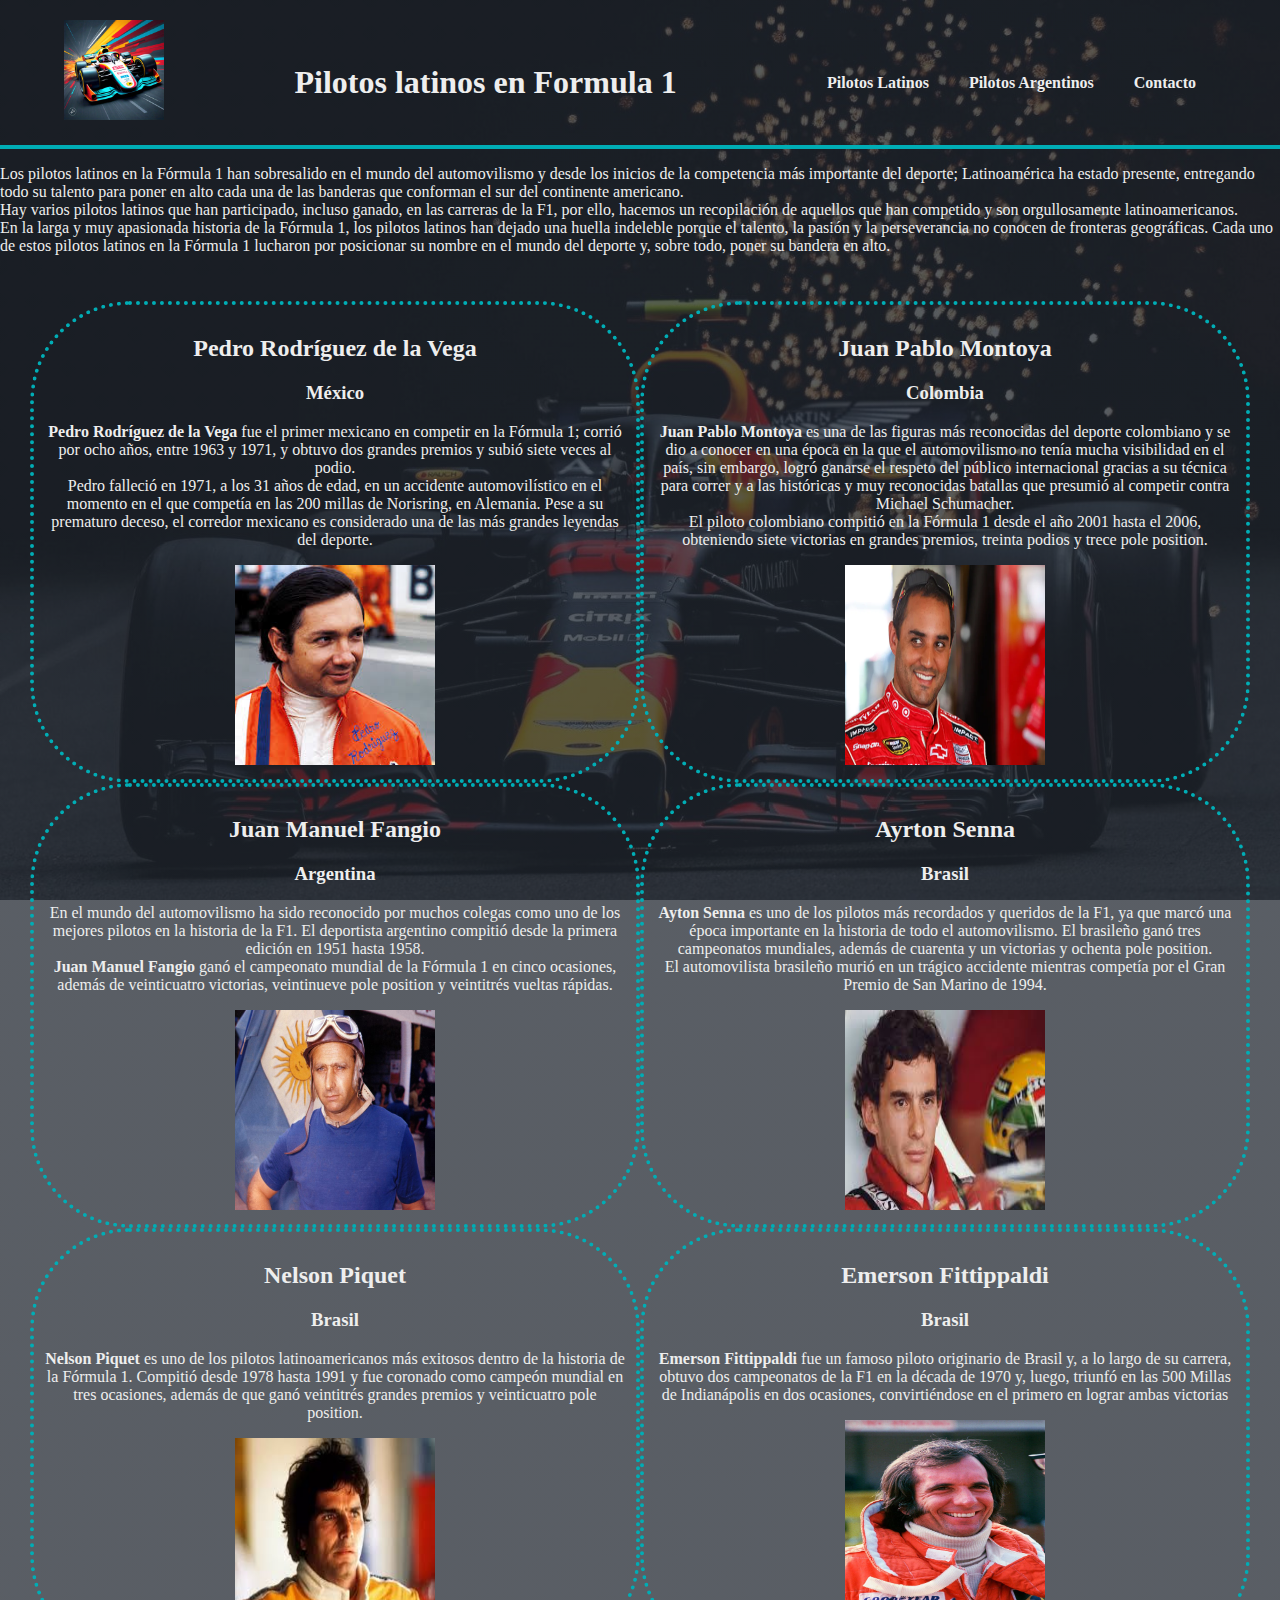
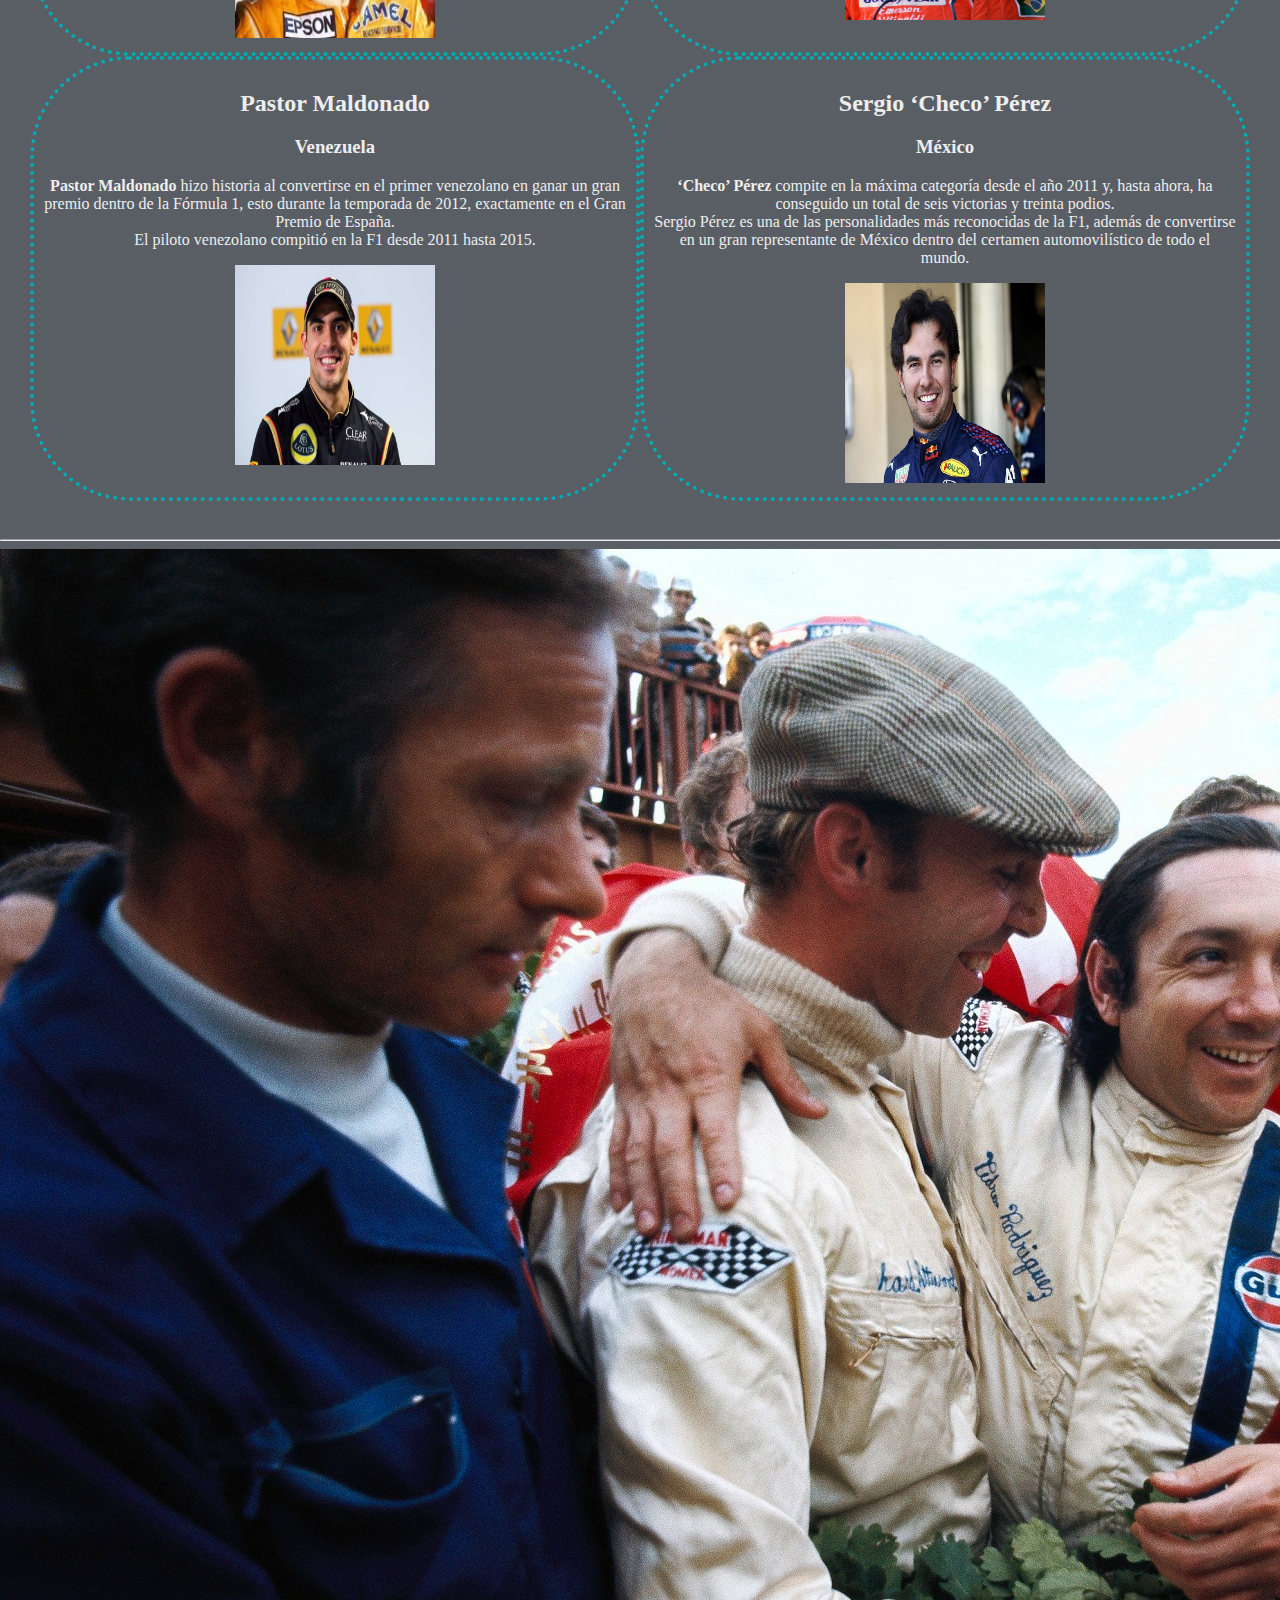
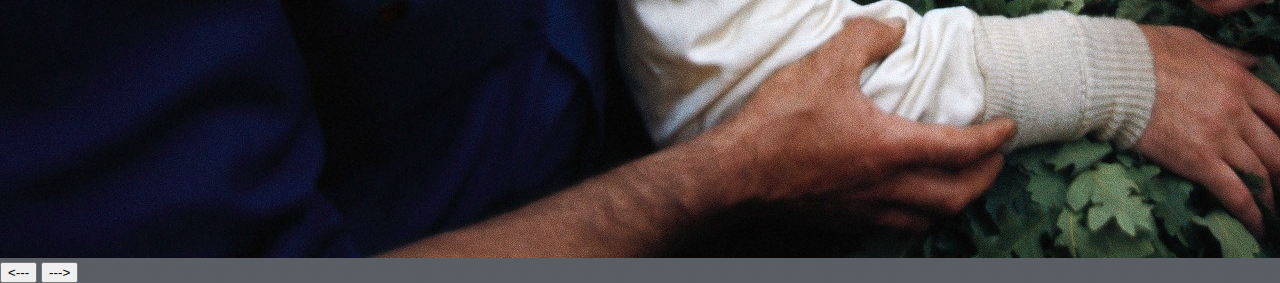
==== commit dde4e014: "Carrusel andando falta estilo" ====
--- a/index.html
+++ b/index.html
@@ -1,5 +1,5 @@
 <!DOCTYPE html>
-<html lang="es">
+<html lang="en">
 <head>
     <meta charset="UTF-8">
     <meta name="viewport" content="width=device-width, initial-scale=1.0">
@@ -13,7 +13,7 @@
             <h1 id="titulo">Pilotos latinos en Formula 1</h1>
             <div id="menu">
                     <a href="index.html">Pilotos Latinos</a>
-                    <a href="">Pilotos Argentinos</a>
+                    <a href="PilotosArgentinos.html">Pilotos Argentinos</a>
                     <a href="contacto.html">Contacto</a>
             </div>
         </nav>
@@ -34,7 +34,7 @@
                 <h2>Pedro Rodríguez de la Vega</h2>
                 <h3>México</h3>
                 <p>
-                    Pedro Rodríguez de la Vega fue el primer mexicano en competir en la Fórmula 1; corrió por ocho años, entre 1963 y 1971, y obtuvo dos grandes premios y subió siete veces al podio.
+                    <strong>Pedro Rodríguez de la Vega</strong> fue el primer mexicano en competir en la Fórmula 1; corrió por ocho años, entre 1963 y 1971, y obtuvo dos grandes premios y subió siete veces al podio.
                     <br>
                     Pedro falleció en 1971, a los 31 años de edad, en un accidente automovilístico en el momento en el que competía en las 200 millas de Norisring, en Alemania. Pese a su prematuro deceso, el corredor mexicano es considerado una de las más grandes leyendas del deporte.
                 </p>
@@ -45,7 +45,7 @@
                 <h2>Juan Pablo Montoya</h2>
                 <h3>Colombia</h3>
                 <p>
-                    Juan Pablo Montoya es una de las figuras más reconocidas del deporte colombiano y se dio a conocer en una época en la que el automovilismo no tenía mucha visibilidad en el país, sin embargo, logró ganarse el respeto del público internacional gracias a su técnica para correr y a las históricas y muy reconocidas batallas que presumió al competir contra Michael Schumacher.
+                    <strong>Juan Pablo Montoya</strong> es una de las figuras más reconocidas del deporte colombiano y se dio a conocer en una época en la que el automovilismo no tenía mucha visibilidad en el país, sin embargo, logró ganarse el respeto del público internacional gracias a su técnica para correr y a las históricas y muy reconocidas batallas que presumió al competir contra Michael Schumacher.
                     <br>
                     El piloto colombiano compitió en la Fórmula 1 desde el año 2001 hasta el 2006, obteniendo siete victorias en grandes premios, treinta podios y trece pole position.
                 </p>
@@ -58,7 +58,7 @@
                 <p>
                     En el mundo del automovilismo ha sido reconocido por muchos colegas como uno de los mejores pilotos en la historia de la F1. El deportista argentino compitió desde la primera edición en 1951 hasta 1958.
                     <br>
-                    Juan Manuel Fangio ganó el campeonato mundial de la Fórmula 1 en cinco ocasiones, además de veinticuatro victorias, veintinueve pole position y veintitrés vueltas rápidas.
+                    <strong>Juan Manuel Fangio</strong> ganó el campeonato mundial de la Fórmula 1 en cinco ocasiones, además de veinticuatro victorias, veintinueve pole position y veintitrés vueltas rápidas.
                 </p>
                 <img src="img/pilotos/Juan Manuel Fangio.jpg" alt="" class="imgPiloto">
             </div>
@@ -67,7 +67,7 @@
                 <h2>Ayrton Senna</h2>
                 <h3>Brasil</h3>
                 <p>
-                    Ayton Senna es uno de los pilotos más recordados y queridos de la F1, ya que marcó una época importante en la historia de todo el automovilismo. El brasileño ganó tres campeonatos mundiales, además de cuarenta y un victorias y ochenta pole position.
+                    <strong>Ayton Senna</strong> es uno de los pilotos más recordados y queridos de la F1, ya que marcó una época importante en la historia de todo el automovilismo. El brasileño ganó tres campeonatos mundiales, además de cuarenta y un victorias y ochenta pole position.
                     <br>
                     El automovilista brasileño murió en un trágico accidente mientras competía por el Gran Premio de San Marino de 1994.
                 </p>
@@ -114,10 +114,15 @@
                 <img src="img/pilotos/Sergio ‘Checo’ Pérez.jpg" alt="" class="imgPiloto">
             </div>
         </div>
+        <hr>
+        <div class="carrusel">
+            <img src="img/CarruselPagPrin/Pedro Rodríguez de la VegaCarrusel.jpg" alt="Fotos de pilotos latinos" id="imgCarrusel">
+            <br>
+            <input type="button" value="<---" onclick="anterior()" id="anterior">
+            <input type="button" value="--->" onclick="siguiente()" id="Siguente">
+        </div>
     </div>
 
-
-    
-
+    <script src="carrusel.js"></script>
 </body>
 </html>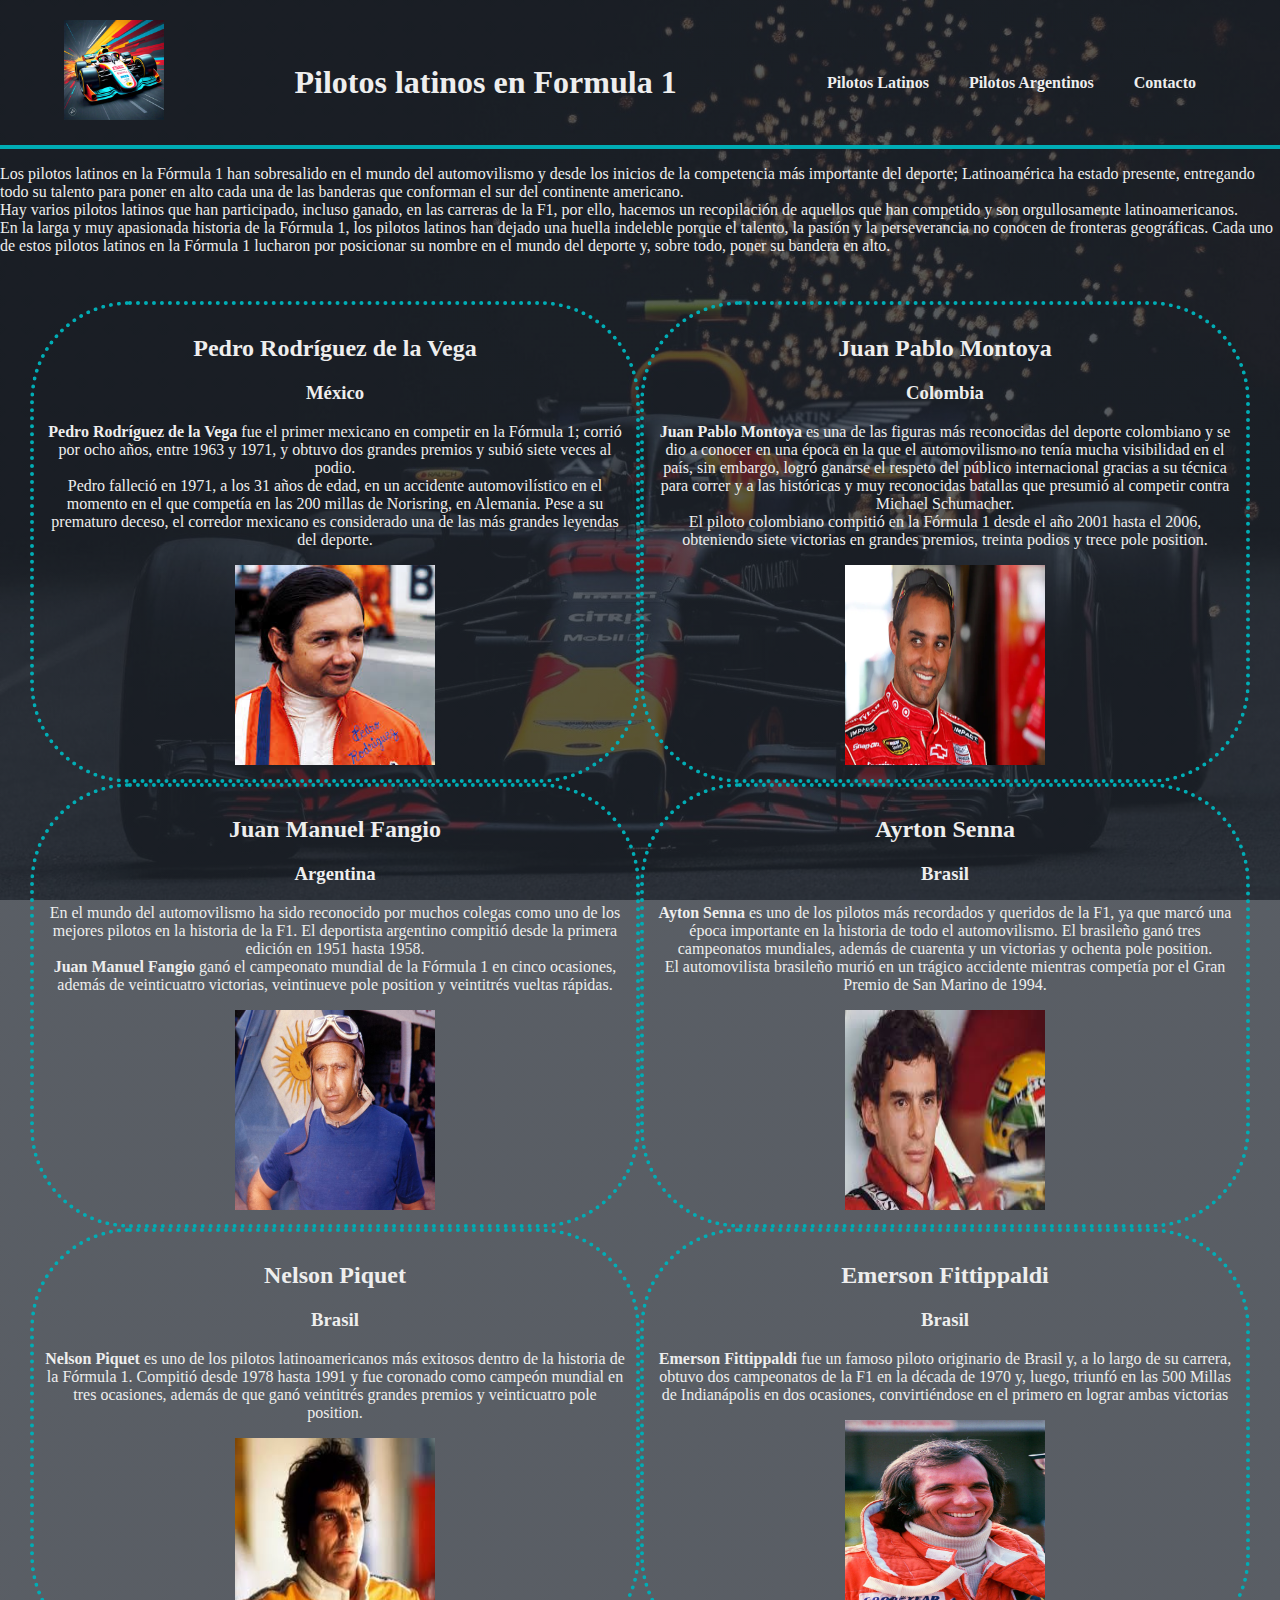
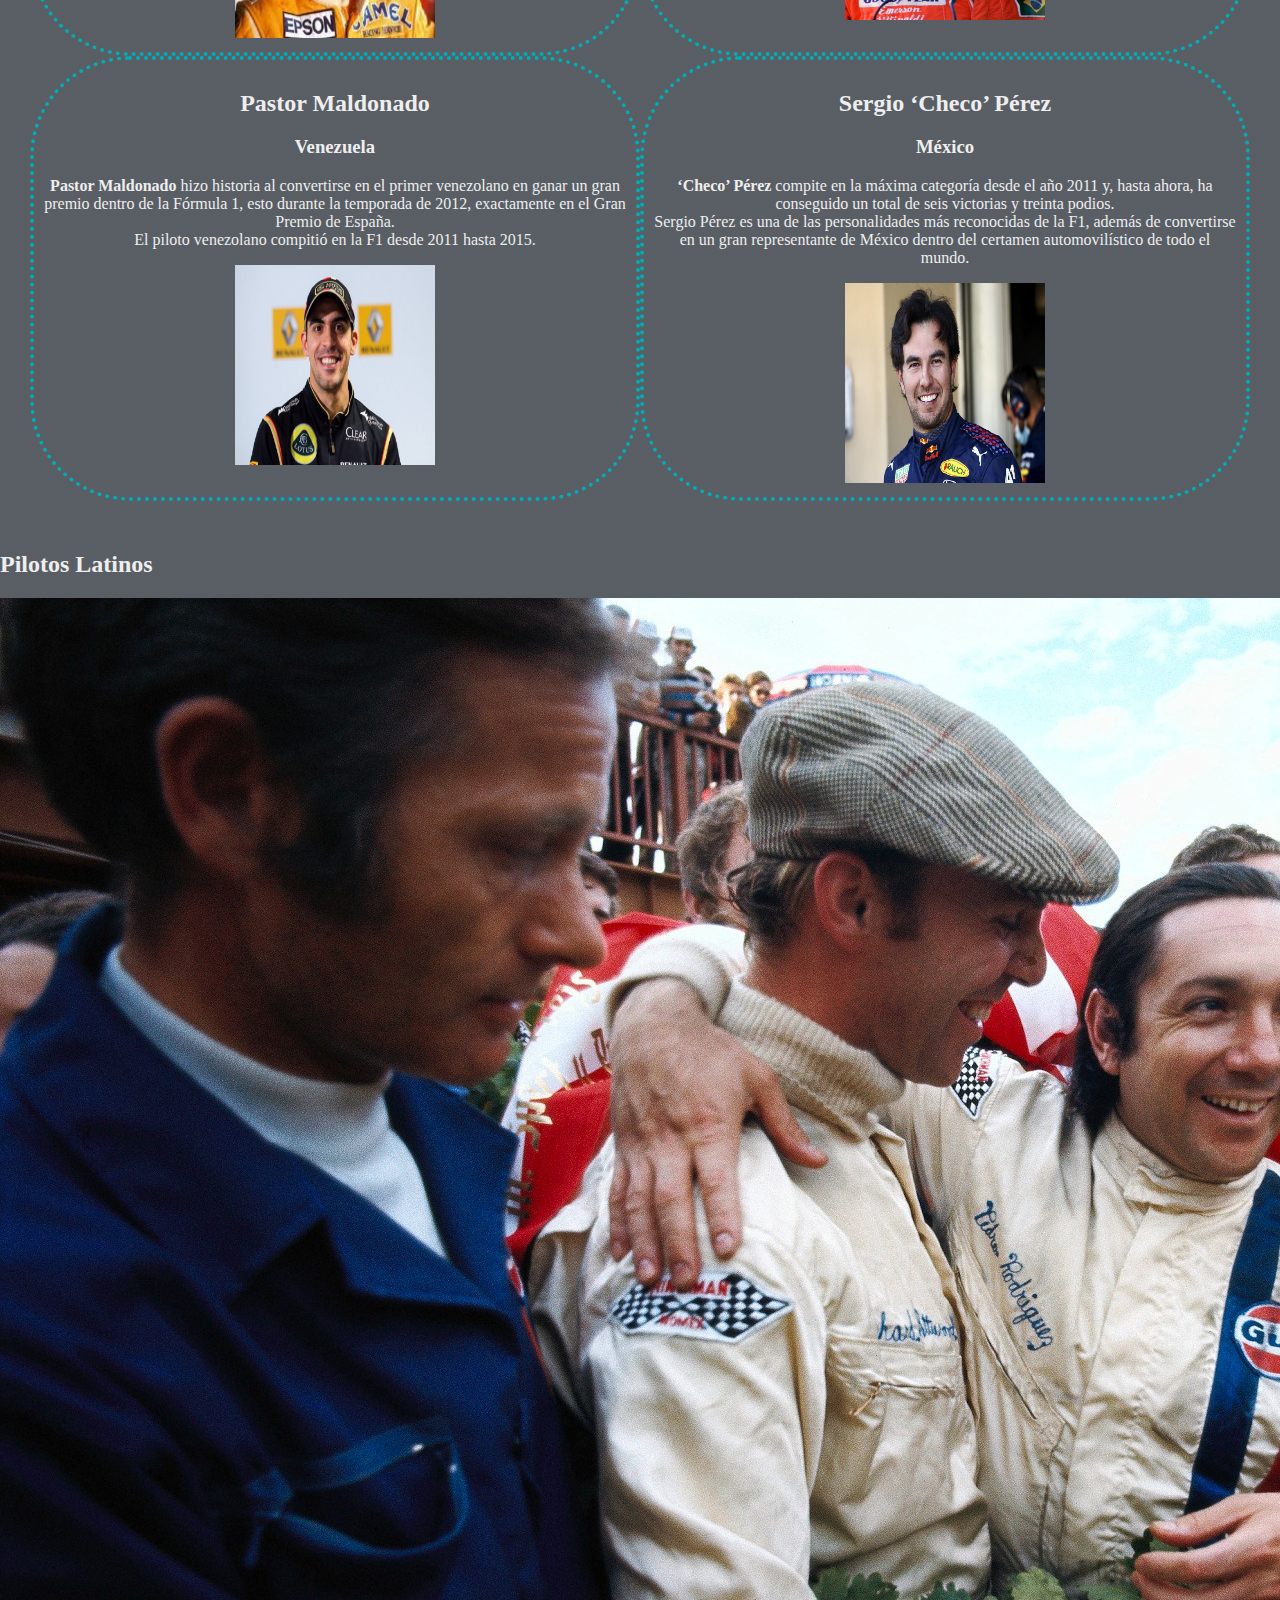
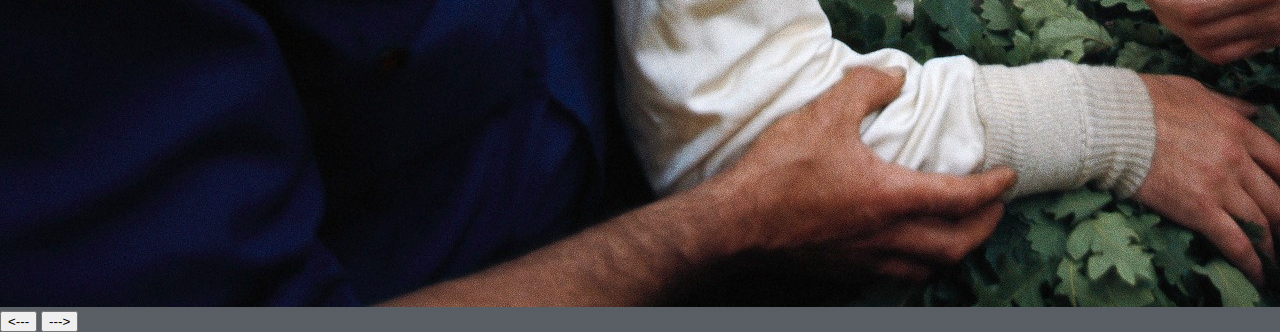
==== commit 5a7b964a: "avance contacto" ====
--- a/index.html
+++ b/index.html
@@ -114,8 +114,8 @@
                 <img src="img/pilotos/Sergio ‘Checo’ Pérez.jpg" alt="" class="imgPiloto">
             </div>
         </div>
-        <hr>
         <div class="carrusel">
+            <h2>Pilotos Latinos</h2>
             <img src="img/CarruselPagPrin/Pedro Rodríguez de la VegaCarrusel.jpg" alt="Fotos de pilotos latinos" id="imgCarrusel">
             <br>
             <input type="button" value="<---" onclick="anterior()" id="anterior">
